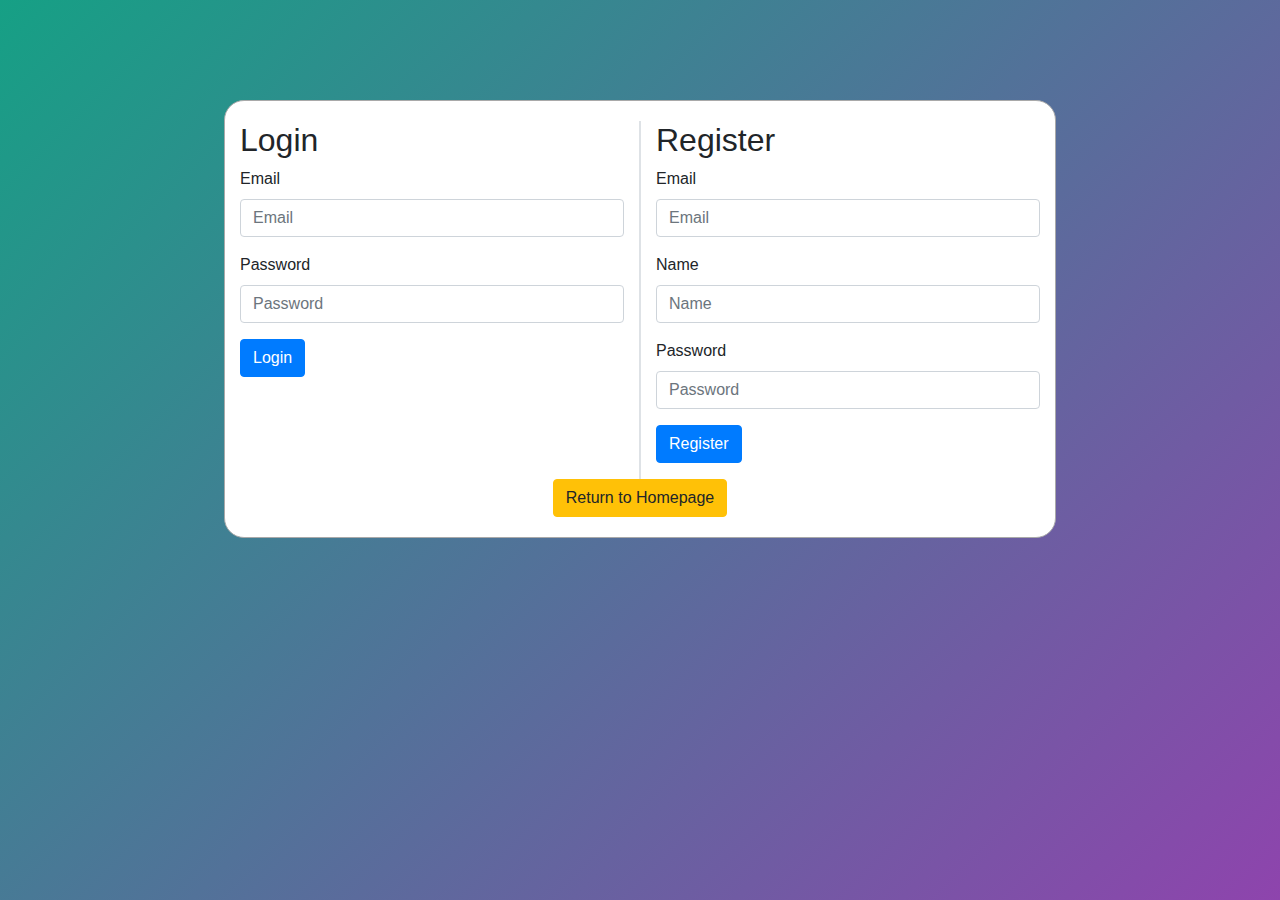
==== login-profile/login.html @ 60e7ee43 "initial commit" ====
<html>
<head>
<title>
    Login Page
</title>
<link rel="stylesheet" href="login.css">
<link rel="stylesheet" href="https://stackpath.bootstrapcdn.com/bootstrap/4.1.3/css/bootstrap.min.css">
</head>
<body>

    <div class="container" style="width: 65%;">
        <div class="login-box">
            <div class="row">
                <div class="col-md-6 border-right">
                    <h2>Login</h2>
                    <form action="validation.php" method="POST">
                        <div class="form-group">
                            <label>Email</label>
                            <input type="text" name="email" placeholder="Email" class="form-control">
                        </div>
                        <div class="form-group">
                            <label>Password</label>
                            <input type="password" name="password" placeholder="Password" class="form-control">
                        </div>
                        <button type="submit" class="btn btn-primary">Login</button>
                    </form>
                </div>
                <div class="col-md-6 border-left">
                    <h2>Register</h2>
                    <form action="registration.php" method="POST">
                        <div class="form-group">
                            <label>Email</label>
                            <input type="text" name="email" placeholder="Email" class="form-control">
                        </div>
                        <div class="form-group">
                            <label>Name</label>
                            <input type="text" name="name" placeholder="Name" class="form-control">
                        </div>
                        <div class="form-group">
                            <label>Password</label>
                            <input type="password" name="password" placeholder="Password" class="form-control">
                        </div>
                        <button type="submit" class="btn btn-primary">Register</button>
                    </form>
                </div>
                <div id="returnhome">
                    <button class="btn btn-warning" onclick="returnToHome()">Return to Homepage</button>
                </div>
            </div>
        </div>
    </div>

    <script>
        function returnToHome(){
            setTimeout("location.href ='../index.html';",100);
        }
    </script>
</body>
</html>
---- login-profile/login.css ----
.container{
    margin-top: 100px;
    border: 1px solid darkgray;
    border-radius: 20px;
    padding: 20px 20px 20px 20px;
    background-color: white;
}
body{
    background: linear-gradient(-45deg,#8e44ad,#16a085);
}
#returnhome{
    text-align: center;
    display: flex;
    margin: auto;
}
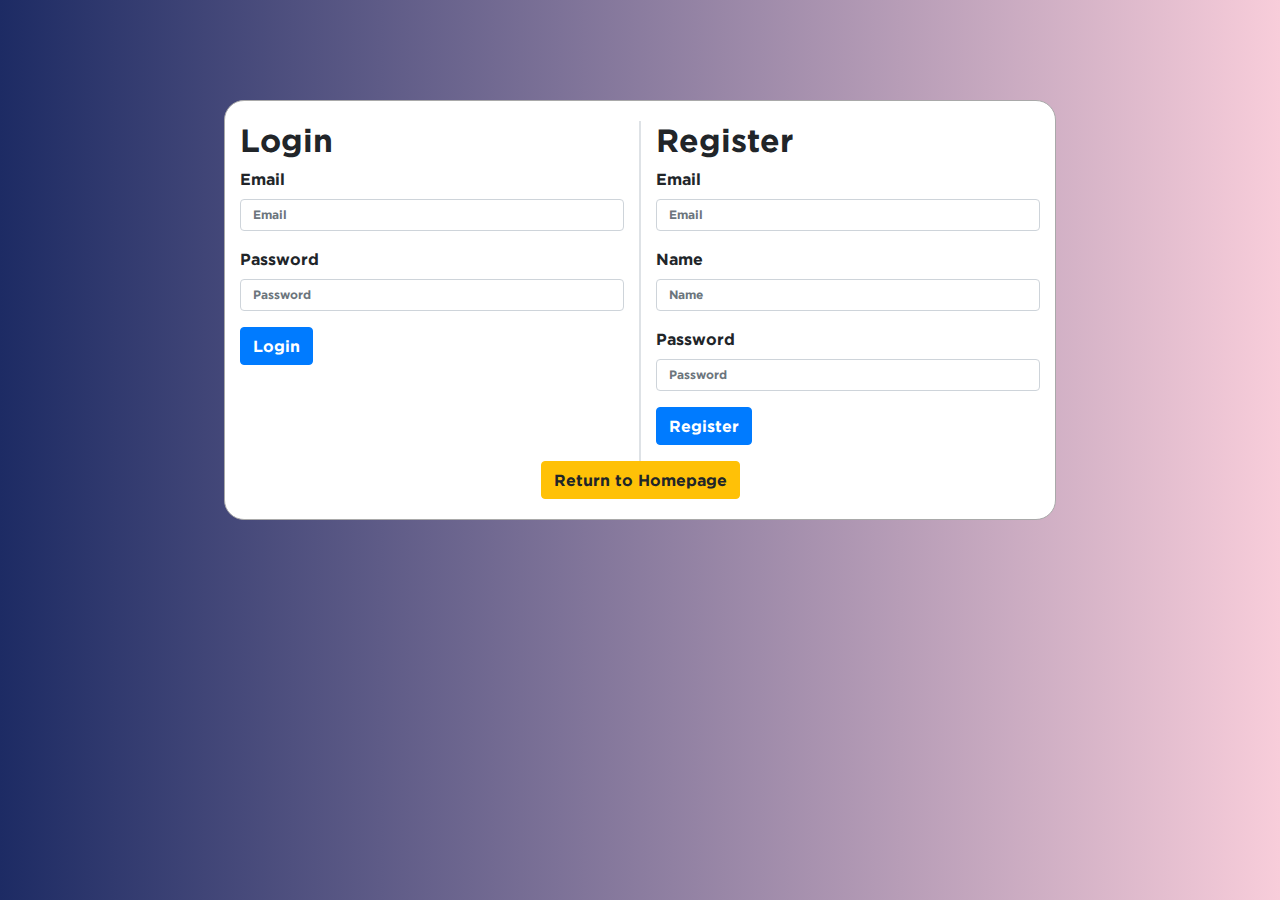
==== commit abb09e70: "added domain expert feature" ====
--- a/login-profile/login.html
+++ b/login-profile/login.html
@@ -3,7 +3,41 @@
 <title>
     Login Page
 </title>
-<link rel="stylesheet" href="login.css">
+<style>
+.container{
+    margin-top: 100px;
+    border: 1px solid darkgray;
+    border-radius: 20px;
+    padding: 20px 20px 20px 20px;
+    background-color: white;
+}
+*{
+    font-family: GothamBold;
+}
+body{
+    /* background: linear-gradient(-45deg,#8e44ad,#16a085); */
+    background: #1D2B64;  /* fallback for old browsers */
+    background: -webkit-linear-gradient(to right, #F8CDDA, #1D2B64);  /* Chrome 10-25, Safari 5.1-6 */
+    background: linear-gradient(to left, #F8CDDA, #1D2B64); /* W3C, IE 10+/ Edge, Firefox 16+, Chrome 26+, Opera 12+, Safari 7+ */
+}
+
+@font-face {
+    font-family: GothamBold;
+    src: url(../fonts/Gotham-Font/Gotham-Bold.otf);
+}
+
+input[type="text"]{
+    font-size: 12px;
+}
+input[type="password"]{
+    font-size: 12px;
+}
+#returnhome{
+    text-align: center;
+    display: flex;
+    margin: auto;
+}
+</style>
 <link rel="stylesheet" href="https://stackpath.bootstrapcdn.com/bootstrap/4.1.3/css/bootstrap.min.css">
 </head>
 <body>
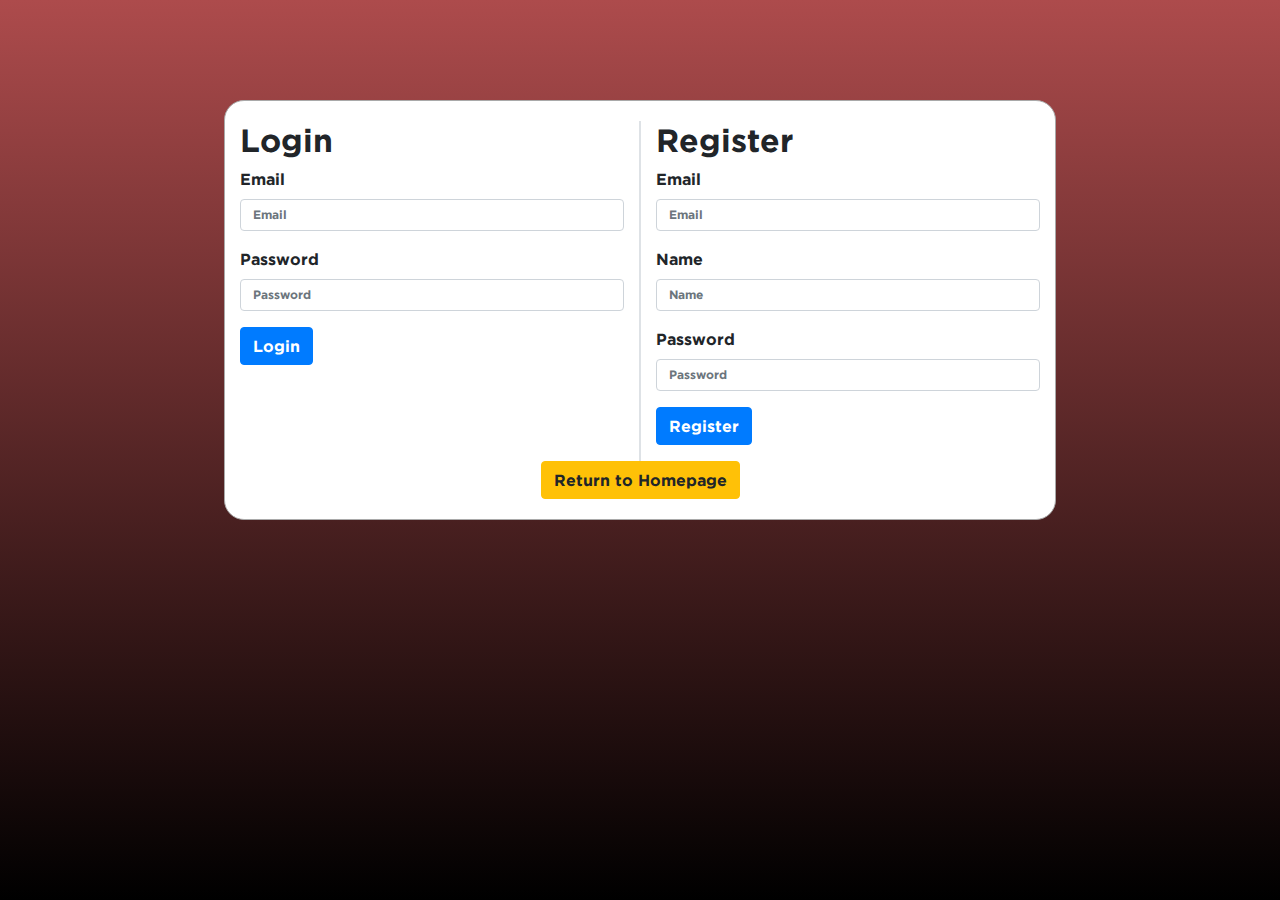
==== commit 032b8880: "final changes" ====
--- a/login-profile/login.html
+++ b/login-profile/login.html
@@ -15,10 +15,12 @@
     font-family: GothamBold;
 }
 body{
-    /* background: linear-gradient(-45deg,#8e44ad,#16a085); */
-    background: #1D2B64;  /* fallback for old browsers */
-    background: -webkit-linear-gradient(to right, #F8CDDA, #1D2B64);  /* Chrome 10-25, Safari 5.1-6 */
-    background: linear-gradient(to left, #F8CDDA, #1D2B64); /* W3C, IE 10+/ Edge, Firefox 16+, Chrome 26+, Opera 12+, Safari 7+ */
+    background: #ad4b4c;  
+    background: -webkit-linear-gradient(to bottom, #ad4b4c, #000000); 
+    background: linear-gradient(to bottom, #ad4b4c, #000000); 
+    /* background: #1D2B64;  
+    background: -webkit-linear-gradient(to right, #F8CDDA, #1D2B64); 
+    background: linear-gradient(to left, #F8CDDA, #1D2B64);  */
 }
 
 @font-face {
@@ -86,7 +88,7 @@
 
     <script>
         function returnToHome(){
-            setTimeout("location.href ='../index.html';",100);
+            setTimeout("location.href ='../index.php';",100);
         }
     </script>
 </body>
